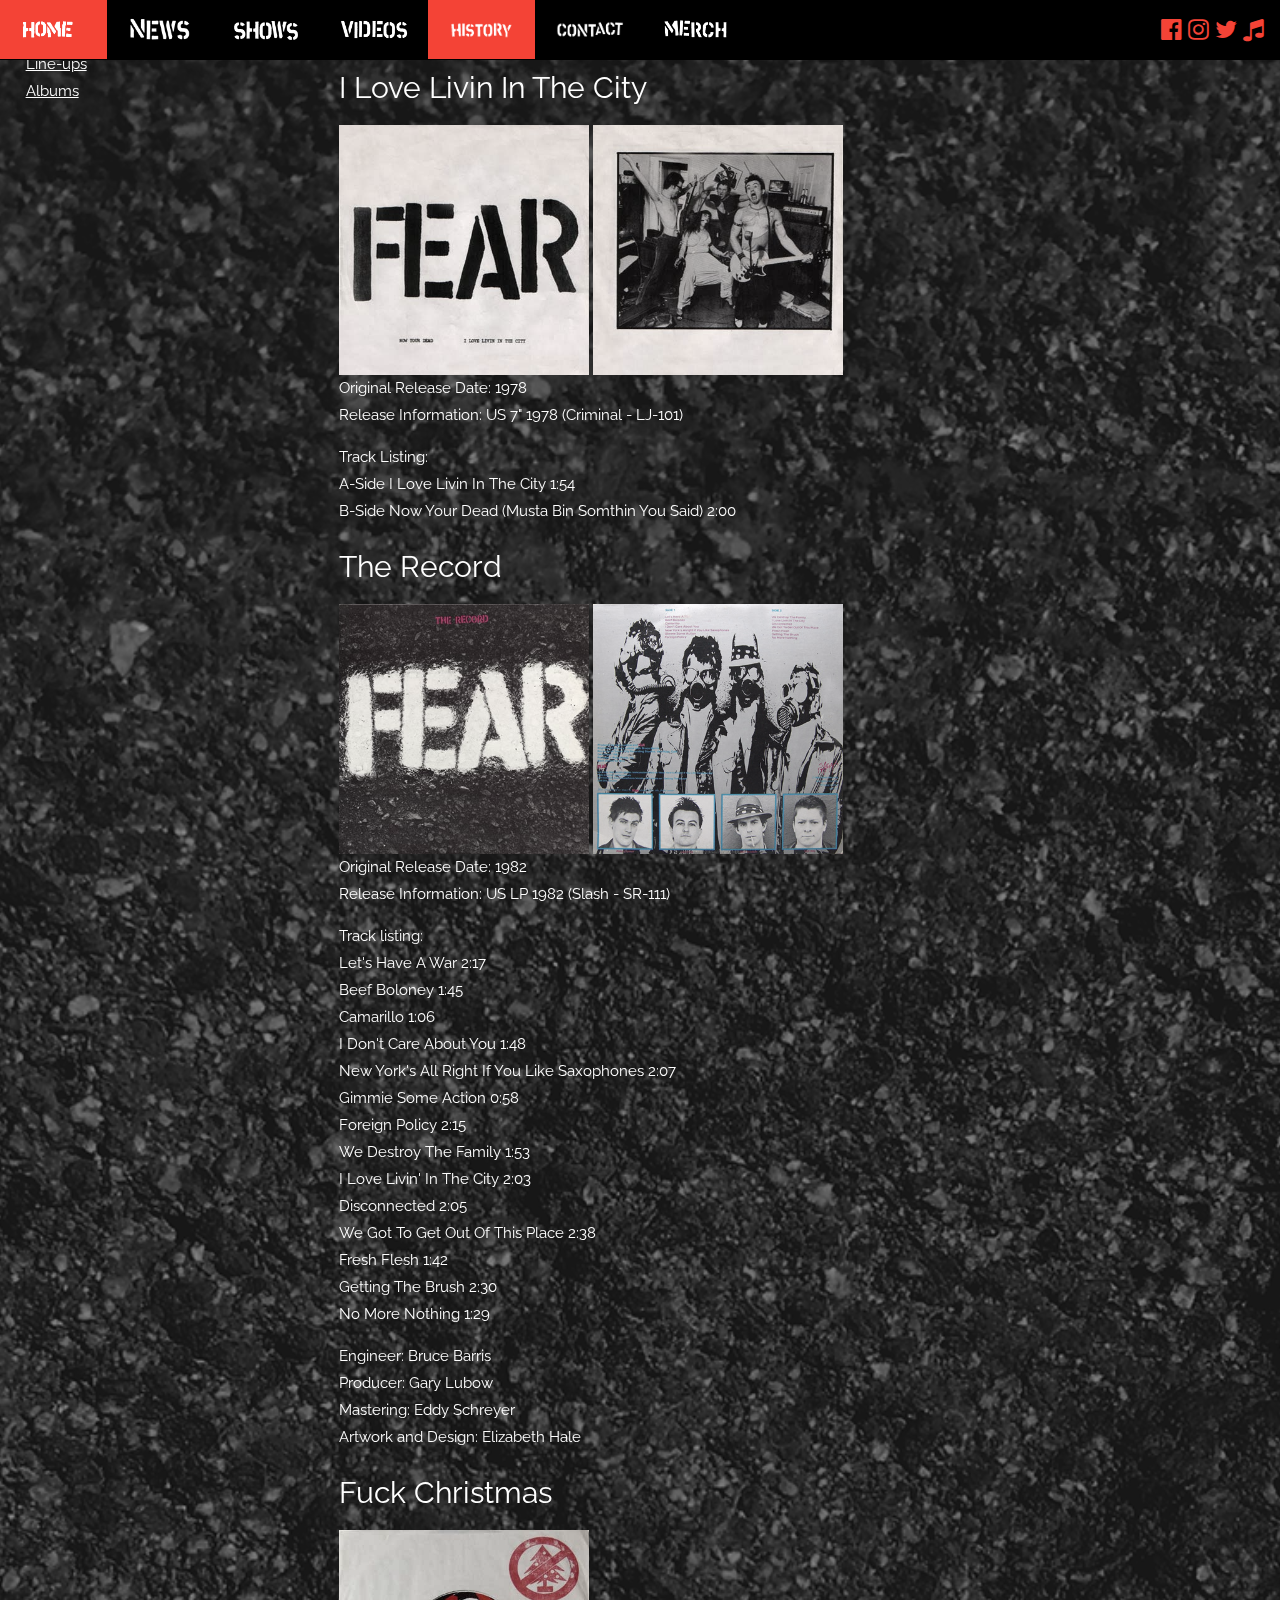
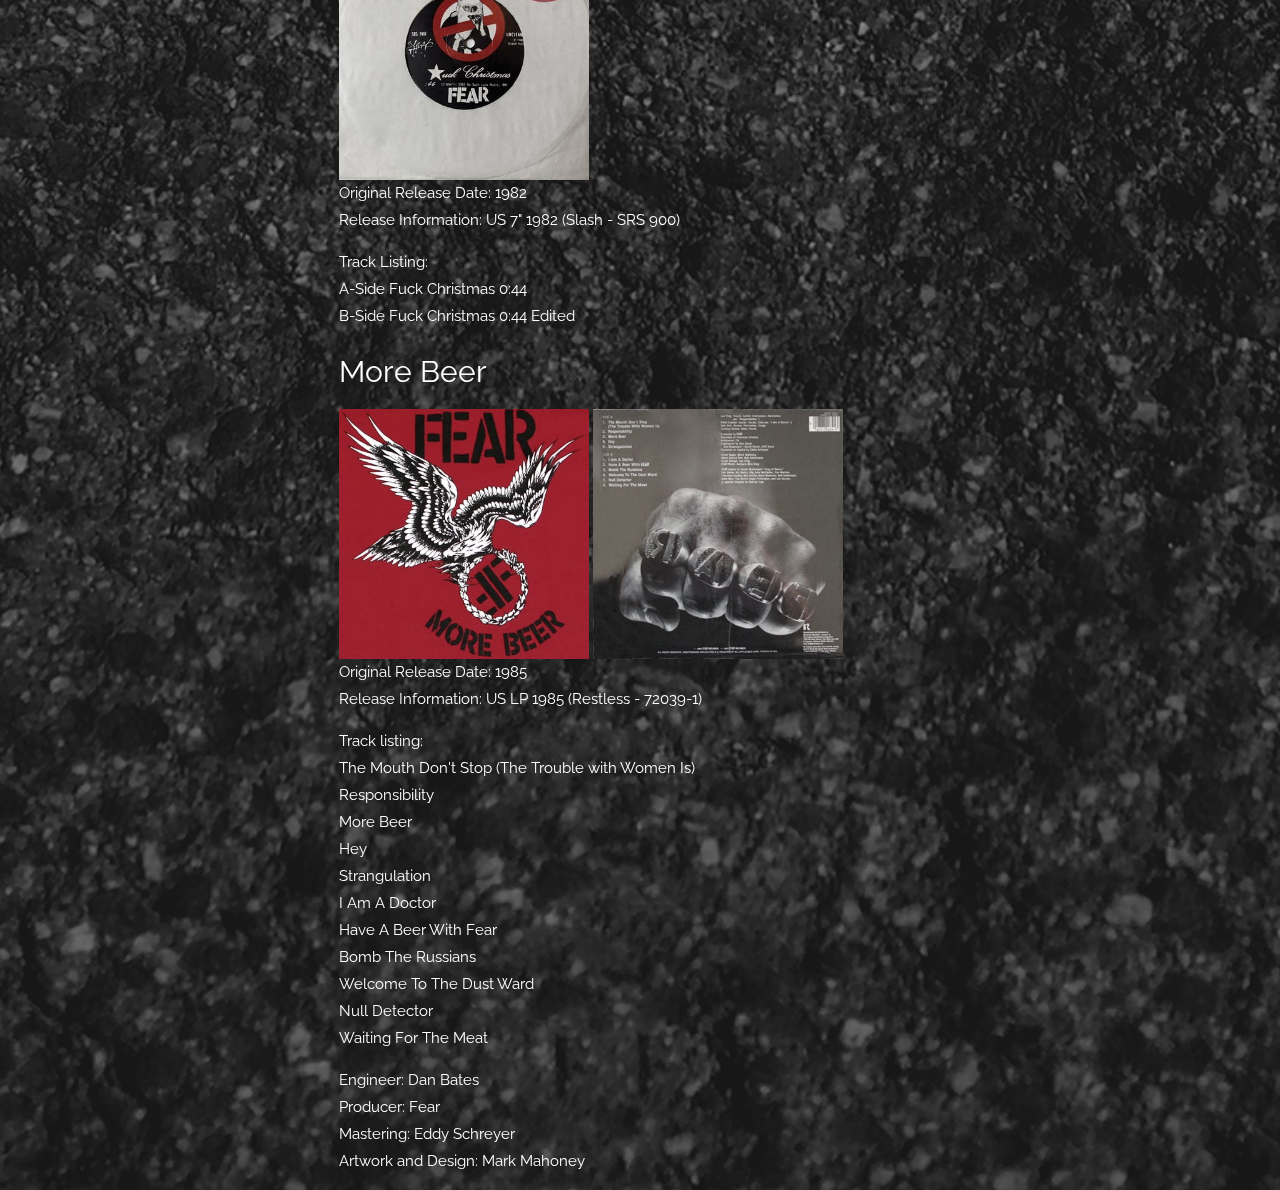
==== albums.html @ 01ca6c4d "commit" ====
<!DOCTYPE html>
<html>
<title>FEAR</title>
<meta charset="UTF-8">
<meta name="viewport" content="width=device-width, initial-scale=1">
<link rel="stylesheet" href="https://www.w3schools.com/w3css/4/w3.css">
<link rel="stylesheet" href="https://fonts.googleapis.com/css?family=Raleway">
<link rel="stylesheet" href="https://cdnjs.cloudflare.com/ajax/libs/font-awesome/4.7.0/css/font-awesome.min.css">
<style>
body,h1,h2,h3,h4,h5,h6 {
    font-family: "Raleway", sans-serif
    }
body, html {
    height: 100%;
    line-height: 1.8;
}
.bgimg-1 {
    background-position: center;
    background-size: cover;
    background-image: url("assets/Asphaltweb.png");
    min-height: 100%;
}
.w3-bar .w3-button {
    padding: 16px;
}
.logo-bg{
    opacity: .7;
    margin: 0 auto;
    width: 100%; 
}
.text{
    padding-top: 100px;
    color: red;
}
.history{
    padding-top: 4%;
    padding-left: 2%;
}
@media only screen and (max-width: 586px){
    body{
        background-color: red;
    }
}
</style>
<body>

<div class="w3-top">
  <div class="w3-bar w3-black" id="myNavbar">
    <div class="w3-left w3-hide-small">
    	<a href="index.html" class="w3-bar-item w3-button w3-hover-red"><img class="link" src="assets/HeaderHOME.png" width="75px"></a>
      <a href="news.html" class="w3-bar-item w3-button w3-hover-red"><img class="link" src="assets/HeaderNEWS.png" width="75px"></a>
      <a href="shows.html" class="w3-bar-item w3-button w3-hover-red"><img class="link" src="assets/HeaderSHOWS.png" width="75px"></a>
      <a href="videos.html" class="w3-bar-item w3-button w3-hover-red"><img class="link" src="assets/HeaderVIDEOS.png" width="75px"></a>
      <a href="history.html" class="w3-bar-item w3-button w3-red w3-hover-black"><img class="link" src="assets/HeaderHISTORY.png" width="75px"></a>
      <a href="contact.html" class="w3-bar-item w3-button w3-hover-red"><img class="link" src="assets/HeaderCONTACT.png" width="75px"></a>
      <a href="https://www.atomageindustries.com/collections/fear" target="blank" class="w3-bar-item w3-button w3-hover-red"><img class="link" src="assets/HeaderMERCH.png" width="75px"></a>
    </div>

    <div class="w3-bar-item w3-right w3-text-red w3-xlarge w3-hide-small">
		<a href="https://www.facebook.com/FEARtheband/" target="blank"><i class="fa fa-facebook-official w3-hover-opacity"></i></a>
		<a href="https://www.instagram.com/fearleevingofficial/" target="blank"><i class="fa fa-instagram w3-hover-opacity"></i></a>
		<a href="https://twitter.com/fearleeving" target="blank"><i class="fa fa-twitter w3-hover-opacity"></i></a>
		<a href="https://open.spotify.com/artist/0hPU1czS0JdstuT8VRtBPS" target="blank"><i class="fa fa-music w3-hover-opacity"></i></a>
	</div>

    <a href="javascript:void(0)" class="w3-bar-item w3-button w3-right w3-hide-large w3-hide-medium" onclick="w3_open()">
      <i class="fa fa-bars"></i>
    </a>
  </div>
</div>

<nav class="w3-sidebar w3-bar-block w3-black w3-card w3-animate-left w3-hide-medium w3-hide-large" style="display:none" id="mySidebar">
  
    <a href="news.html" onclick="w3_close()" class="w3-bar-item w3-button">NEWS</a>
    <a href="shows.html" onclick="w3_close()" class="w3-bar-item w3-button">SHOWS</a>
    <a href="videos.html" onclick="w3_close()" class="w3-bar-item w3-button">VIDEOS</a>
    <a href="history.html" onclick="w3_close()" class="w3-bar-item w3-button">HISTORY</a>
    <a href="contact.html" onclick="w3_close()" class="w3-bar-item w3-button">CONTACT</a>
    <a href="https://www.atomageindustries.com/collections/fear"  target="blank" onclick="w3_close()" class="w3-bar-item w3-button">MERCH</a>
  <div class="w3-text-grey" >
        <i class="fa fa-facebook-official w3-hover-opacity"></i>
        <i class="fa fa-instagram w3-hover-opacity"></i>
        <i class="fa fa-twitter w3-hover-opacity"></i>
    </div>
  <a href="javascript:void(0)" onclick="w3_close()" class="w3-bar-item w3-button w3-large w3-padding-16">Close ×</a>
</nav>

<header class="bgimg-1 w3-display-container w3-grayscale-min" id="home">
    <div class="w3-display-container">
        <div class="w3-row history">
            <div class="w3-col s3">
                    <a class="w3-text-white" href="lineups.html">Line-ups</a><br>
                    <a class="w3-text-white" href="albums.html">Albums</a><br>
                    
            </div>
            <div class="w3-col s6 w3-text-white">
               <div>
                   <div class="w3-image">
                       <h2>I Love Livin In The City</h2>
                       <img src="assets/ilove_7_400.jpg" width="250">
                       <img src="assets/ilove_7_back.jpg" width="250"><br>
                       Original Release Date: 1978<br>
                        Release Information: US 7" 1978 (Criminal - LJ-101)<br>
                        <p>Track Listing:<br>
                        A-Side I Love Livin In The City	1:54<br>
                        B-Side Now Your Dead (Musta Bin Somthin You Said)	2:00
                   </div>
               </div>

               <div>
                    <div class="w3-image">
                        <h2>The Record</h2>
                        <img src="assets/therecord_lp_400.jpg" width="250">
                        <img src="assets/therecord_lp_back_400.jpg" width="250"><br>
                        Original Release Date: 1982<br>
                         Release Information: US LP 1982 (Slash - SR-111)
                         <p>Track listing:<br>
                         Let's Have A War 2:17<br>
                         Beef Boloney 1:45 <br>
                         Camarillo	1:06<br>
                         I Don't Care About You	1:48<br>
                         New York's All Right If You Like Saxophones	2:07<br>
                         Gimmie Some Action	0:58<br>
                         Foreign Policy	2:15<br>
                         We Destroy The Family	1:53<br>
                         I Love Livin' In The City	2:03<br>
                         Disconnected	2:05<br>
                         We Got To Get Out Of This Place	2:38<br>
                         Fresh Flesh	1:42<br>
                         Getting The Brush	2:30<br>
                         No More Nothing	1:29<br>
                         <p>
                            Engineer: Bruce Barris<br>
                            Producer: Gary Lubow<br>
                            Mastering: Eddy Schreyer<br>
                            Artwork and Design: Elizabeth Hale<br>
                         </p>
                    </div>
                </div>

                <div>
                    <div class="w3-image">
                        <h2>Fuck Christmas</h2>
                        <img src="assets/fuck_7_400.jpg" width="250"><br>
                        Original Release Date: 1982<br>
                            Release Information: US 7" 1982 (Slash - SRS 900)<br>
                            <p>Track Listing:<br>
                            A-Side Fuck Christmas 0:44<br>
                            B-Side Fuck Christmas 0:44 Edited
                    </div>
                </div>

                <div>
                    <div class="w3-image">
                        <h2>More Beer</h2>
                        <img src="assets/morebeer_lp_400.jpg" width="250">
                        <img src="assets/morebeer_lp_1985_back.jpg" width="250"><br>
                        Original Release Date: 1985<br>
                            Release Information: US LP 1985 (Restless - 72039-1)
                            <p>Track listing:<br>
                                The Mouth Don't Stop (The Trouble with Women Is) <br>
                                Responsibility <br>
                                More Beer <br>
                                Hey <br>
                                Strangulation <br>
                                I Am A Doctor <br>
                                Have A Beer With Fear <br>
                                Bomb The Russians <br>
                                Welcome To The Dust Ward <br>
                                Null Detector <br>
                                Waiting For The Meat<br>
                            <p>
                            Engineer: Dan Bates<br>
                            Producer: Fear<br>
                            Mastering: Eddy Schreyer<br>
                            Artwork and Design: Mark Mahoney<br>
                            </p>
                    </div>
                </div>
     



            </div>
        </div>
    </div>
</header>

<script>
var mySidebar = document.getElementById("mySidebar");

function w3_open() {
    if (mySidebar.style.display === 'block') {
        mySidebar.style.display = 'none';
    } else {
        mySidebar.style.display = 'block';
    }
}

function w3_close() {
    mySidebar.style.display = "none";
}
</script>

</body>
</html>
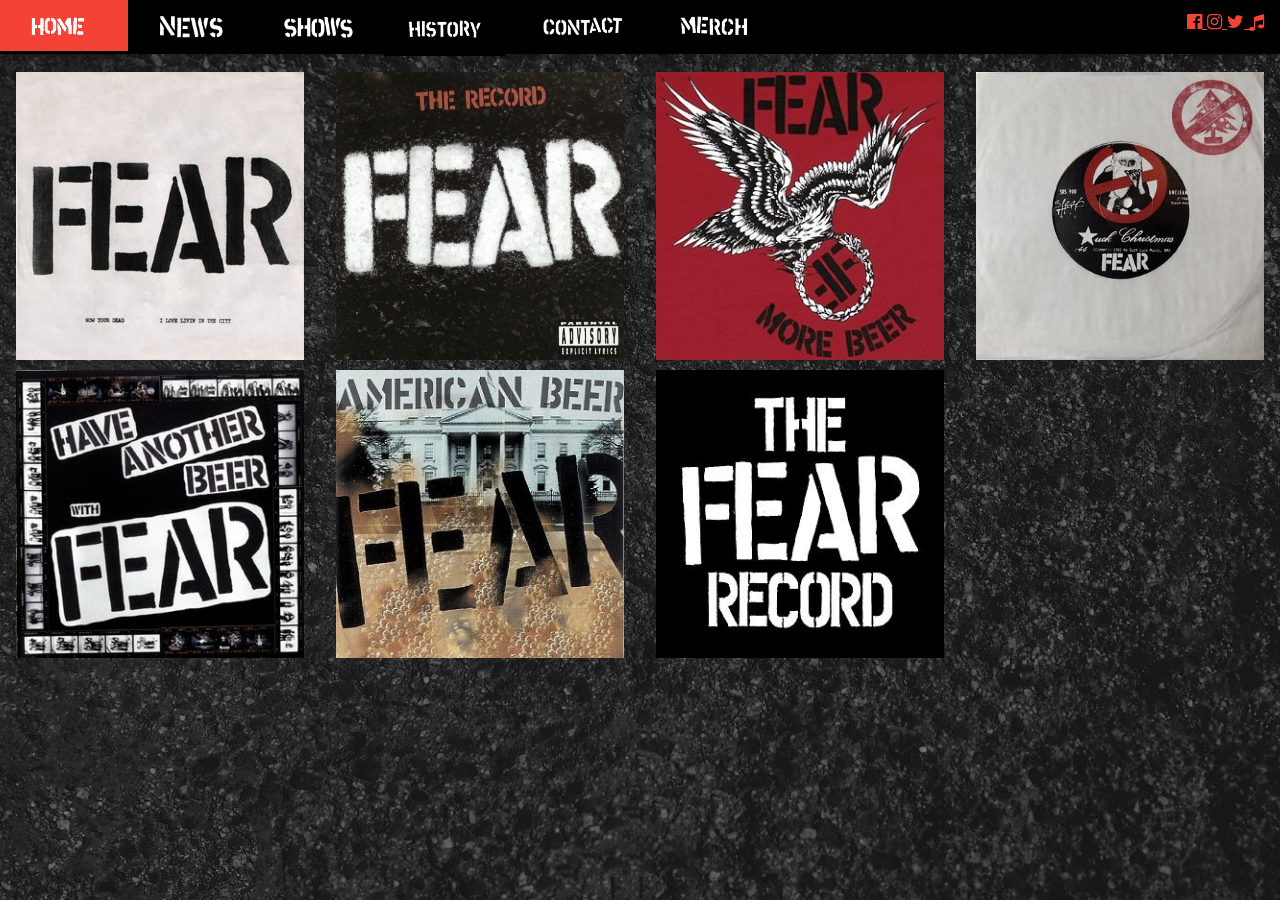
==== commit e8412d68: "new site" ====
--- a/albums.html
+++ b/albums.html
@@ -1,206 +1,370 @@
 <!DOCTYPE html>
 <html>
-<title>FEAR</title>
+<title>FEAR Offical web site</title>
 <meta charset="UTF-8">
 <meta name="viewport" content="width=device-width, initial-scale=1">
 <link rel="stylesheet" href="https://www.w3schools.com/w3css/4/w3.css">
+<link rel="stylesheet" href="https://cdnjs.cloudflare.com/ajax/libs/font-awesome/4.7.0/css/font-awesome.min.css">
+
+<link rel="stylesheet" href="style.css">
 <link rel="stylesheet" href="https://fonts.googleapis.com/css?family=Raleway">
-<link rel="stylesheet" href="https://cdnjs.cloudflare.com/ajax/libs/font-awesome/4.7.0/css/font-awesome.min.css">
-<style>
-body,h1,h2,h3,h4,h5,h6 {
-    font-family: "Raleway", sans-serif
-    }
-body, html {
-    height: 100%;
-    line-height: 1.8;
-}
-.bgimg-1 {
-    background-position: center;
-    background-size: cover;
-    background-image: url("assets/Asphaltweb.png");
-    min-height: 100%;
-}
-.w3-bar .w3-button {
-    padding: 16px;
-}
-.logo-bg{
-    opacity: .7;
-    margin: 0 auto;
-    width: 100%; 
-}
-.text{
-    padding-top: 100px;
-    color: red;
-}
-.history{
-    padding-top: 4%;
-    padding-left: 2%;
-}
-@media only screen and (max-width: 586px){
-    body{
-        background-color: red;
-    }
-}
-</style>
+
 <body>
-
-<div class="w3-top">
-  <div class="w3-bar w3-black" id="myNavbar">
-    <div class="w3-left w3-hide-small">
-    	<a href="index.html" class="w3-bar-item w3-button w3-hover-red"><img class="link" src="assets/HeaderHOME.png" width="75px"></a>
-      <a href="news.html" class="w3-bar-item w3-button w3-hover-red"><img class="link" src="assets/HeaderNEWS.png" width="75px"></a>
-      <a href="shows.html" class="w3-bar-item w3-button w3-hover-red"><img class="link" src="assets/HeaderSHOWS.png" width="75px"></a>
-      <a href="videos.html" class="w3-bar-item w3-button w3-hover-red"><img class="link" src="assets/HeaderVIDEOS.png" width="75px"></a>
-      <a href="history.html" class="w3-bar-item w3-button w3-red w3-hover-black"><img class="link" src="assets/HeaderHISTORY.png" width="75px"></a>
-      <a href="contact.html" class="w3-bar-item w3-button w3-hover-red"><img class="link" src="assets/HeaderCONTACT.png" width="75px"></a>
-      <a href="https://www.atomageindustries.com/collections/fear" target="blank" class="w3-bar-item w3-button w3-hover-red"><img class="link" src="assets/HeaderMERCH.png" width="75px"></a>
-    </div>
-
-    <div class="w3-bar-item w3-right w3-text-red w3-xlarge w3-hide-small">
-		<a href="https://www.facebook.com/FEARtheband/" target="blank"><i class="fa fa-facebook-official w3-hover-opacity"></i></a>
-		<a href="https://www.instagram.com/fearleevingofficial/" target="blank"><i class="fa fa-instagram w3-hover-opacity"></i></a>
-		<a href="https://twitter.com/fearleeving" target="blank"><i class="fa fa-twitter w3-hover-opacity"></i></a>
-		<a href="https://open.spotify.com/artist/0hPU1czS0JdstuT8VRtBPS" target="blank"><i class="fa fa-music w3-hover-opacity"></i></a>
+	<div class="background w3-display-container w3-text-white">
+		<!-- Navbar -->
+		<div class="w3-top">
+			<div class="w3-bar w3-black w3-card w3-left-align w3-large w3-hide-small w3-hide-medium">
+				<a href="./index.html" class="w3-left w3-bar-item w3-button w3-hide-small w3-padding-large w3-hover-red">
+					<img width="80" src="./assets/HeaderHOME.png">
+				</a>
+				<a href="./news.html" class="w3-left w3-bar-item w3-button w3-hide-small w3-padding-large w3-hover-red">
+					<img width="80" src="./assets/HeaderNEWS.png">
+				</a>
+				<a href="./shows.html" class="w3-left w3-bar-item w3-button w3-hide-small w3-padding-large w3-hover-red">
+					<img width="80" src="./assets/HeaderSHOWS.png">
+				</a>
+				<div class="dropdown">
+					<button class="dropbtn">
+						<img width="90" src="./assets/HeaderHISTORY.png">
+					</button>
+					<div class="dropdown-content">
+						<a href="./albums.html">Albums</a>
+						<a href="./lineups.html">Lineups</a>
+						<a href="./biography.html">Biography</a>
+					</div>
+				</div>
+				<a href="./contact.html" class="w3-left w3-bar-item w3-button w3-hide-small w3-padding-large w3-hover-red">
+					<img width="80" src="./assets/HeaderCONTACT.png">
+				</a>
+				<a href="./contact.html" class="w3-left w3-bar-item w3-button w3-hide-small w3-padding-large w3-hover-red">
+					<img width="90" src="./assets/HeaderCONTACT.png">
+				</a>
+				<a href="https://www.atomageindustries.com/collections/fear" target="blank" class="w3-left w3-bar-item w3-button w3-hide-small w3-padding-large w3-hover-red">
+					<img width="80" src="./assets/HeaderMERCH.png">
+				</a>
+
+				<div class="w3-bar-item w3-right w3-text-red w3-hide-small">
+					<a href="https://www.facebook.com/FEARtheband/" target="blank">
+						<i class="fa fa-facebook-official w3-hover-opacity"></i>
+					</a>
+					<a href="https://www.instagram.com/fearleevingofficial/" target="blank">
+						<i class="fa fa-instagram w3-hover-opacity"></i>
+					</a>
+					<a href="https://twitter.com/fearleeving" target="blank">
+						<i class="fa fa-twitter w3-hover-opacity"></i>
+					</a>
+					<a href="https://open.spotify.com/artist/0hPU1czS0JdstuT8VRtBPS" target="blank">
+						<i class="fa fa-music w3-hover-opacity"></i>
+					</a>
+				</div>
+			</div>
+		</div>
+
+		<div class="w3-text-white textContent">
+
+
+			<!-- Photo grid -->
+			<div class="w3-row w3-grayscale-min">
+				<div class="w3-quarter">
+					<button onclick="document.getElementById('album1').style.display='block'" class="w3-button">
+						<img src="./assets/ilove_7_400.jpg" style="width:100%">
+					</button>
+					<button onclick="document.getElementById('album2').style.display='block'" class="w3-button">
+						<img src="./assets/Anotherbeerwithfear.jpg" style="width:100%">
+					</button>
+				</div>
+
+				<div class="w3-quarter">
+					<button onclick="document.getElementById('album3').style.display='block'" class="w3-button">
+						<img src="./assets/fear_therecord.jpg" style="width:100%">
+					</button>
+					<button onclick="document.getElementById('album4').style.display='block'" class="w3-button">
+						<img src="./assets/Fear_American_Beer.jpg" style="width:100%">
+					</button>
+				</div>
+
+				<div class="w3-quarter">
+					<button onclick="document.getElementById('album5').style.display='block'" class="w3-button">
+						<img src="./assets/FearMoreBeer.jpg" style="width:100%">
+					</button>
+					<button onclick="document.getElementById('album6').style.display='block'" class="w3-button">
+						<img src="./assets/Fear_-_The_Fear_Record.jpg" style="width:100%">
+					</button>
+				</div>
+
+				<div class="w3-quarter">
+					<button onclick="document.getElementById('album7').style.display='block'" class="w3-button">
+						<img src="./assets/fuck_7_400.jpg" style="width:100%">
+					</button>
+				</div>
+			</div>
+
+			<div id="album1" class="w3-modal">
+				<div class="w3-modal-content w3-animate-zoom">
+					<div class="w3-container w3-black">
+						<span onclick="document.getElementById('album1').style.display='none'" class="w3-button w3-display-topright w3-large">X</span>
+						<h1>I Love Living In The City 7"</h1>
+					</div>
+					<div class="w3-container w3-black">
+							<div>
+									<div class="w3-image">
+										<img src="./assets/ilove_7_400.jpg" width="250">
+										<img src="./assets/ilove_7_back.jpg" width="250"><br>
+										Original Release Date: 1978<br>
+										 Release Information: US 7" 1978 (Criminal - LJ-101)<br>
+										 <p>Track Listing:<br>
+										 A-Side I Love Livin In The City	1:54<br>
+										 B-Side Now Your Dead (Musta Bin Somthin You Said)	2:00
+									</div>
+								</div>
+					</div>
+				</div>
+			</div>
+
+			<div id="album2" class="w3-modal">
+					<div class="w3-modal-content w3-animate-zoom">
+						<div class="w3-container w3-black">
+							<span onclick="document.getElementById('album2').style.display='none'" class="w3-button w3-display-topright w3-large">X</span>
+							<h1>Have Another Beer With Fear</h1>
+						</div>
+						<div class="w3-container w3-black">
+								<div>
+										<div class="w3-image">
+											<img src="./assets/Anotherbeerwithfear.jpg" width="250"><br>
+											Original Release Date: October 17, 1995<br>
+											 Release Information: Sector 2 Records<br>
+											 <p>Track Listing:<br>
+												1.	"U.S.A."	2:17 <br>
+												2.	"I Believe I'll Have Another Beer"	2:49 <br>
+												3.	"Back Into Battle Again"	1:17 <br>
+												4.	"Demons Stickin Pitchforks In My Brain"	2:43 <br>
+												5.	"Bad Day" (Ving, Steven Rutledge)	1:16 <br>
+												6.	"Ugly As You" (Philo Cramer)	2:49 <br>
+												7.	"Legalize Drugs"	1:28 <br>
+												8.	"Drink Some Beer"	2:04 <br>
+												9.	"F-You Let's Rodeo"	1:47 <br>
+												10.	"Beerfight"	2:15 <br>
+												11.	"Chaos"	1:51 <br>
+												12.	"Honor and Obey"	2:03 <br>
+												13.	"Untermenschen"	1:31 <br>
+												14.	"Meat and Potatoes"	1:13 <br>
+												15.	"Public Hangings"	1:45 <br>
+												16.	"Free Beer"	1:34 <br>
+										</div>
+									</div>
+						</div>
+					</div>
+			</div>
+
+			<div id="album3" class="w3-modal">
+					<div class="w3-modal-content w3-animate-zoom">
+						<div class="w3-container w3-black">
+							<span onclick="document.getElementById('album3').style.display='none'" class="w3-button w3-display-topright w3-large">X</span>
+							<h1>The Record</h1>
+							</div>
+							<div class="w3-container w3-black">
+									<div>
+											<div class="w3-image">
+													<img src="./assets/fear_therecord.jpg" width="250">
+													<img src="./assets/therecord_lp_back_400.jpg" width="250"><br>
+												Original Release Date: May 16, 1982<br>
+												 Release Information: Slash Records<br>
+												 <p>Track Listing:<br>
+													Side one<br>
+													1.	"Let's Have a War" (written by Ving and Philo Cramer)	2:19<br>
+													2.	"Beef Boloney"	1:47<br>
+													3.	"Camarillo" (written by Ving and Cramer)	1:11<br>
+													4.	"I Don't Care About You"	1:59<br>
+													5.	"New York's Alright If You Like Saxophones"	2:08<br>
+													6.	"Gimme Some Action"	0:59<br>
+													7.	"Foreign Policy"	2:14<br>
+													<p>Side two<br>
+													1.	"We Destroy the Family" (written by Ving and Cramer)	1:54<br>
+													2.	"I Love Livin' in the City"	2:05 <br>
+													3.	"Disconnected"	2:07 <br>
+													4.	"We Got to Get Out of This Place" (written by Barry Mann and Cynthia Weil; originally performed by the Animals)	2:38 <br>
+													5.	"Fresh Flesh" (written by Ving and Derf Scratch)	1:44 <br>
+													6.	"Getting the Brush" (written by Scratch)	2:32 <br>
+													7.	"No More Nothing"	1:31 <br>
+										</div>
+									</div>
+						</div>
+					</div>
+			</div>
+
+			<div id="album4" class="w3-modal">
+					<div class="w3-modal-content w3-animate-zoom">
+						<div class="w3-container w3-black">
+							<span onclick="document.getElementById('album4').style.display='none'" class="w3-button w3-display-topright w3-large">X</span>
+							<h1>American Beer</h1>
+								</div>
+								<div class="w3-container w3-black">
+										<div>
+												<div class="w3-image">
+														<img src="./assets/Fear_American_Beer.jpg" width="250"><br>
+													Original Release Date: September 5, 2000<br>
+													 Release Information: Hall Of Records<br>
+													 <p>Track Listing:<br>
+														1.	"Surgery"	1:21<br>
+														2.	"The Bud Club"	2:50<br>
+														3.	"I'm Your Hoochie Coochie Man" (Willie Dixon)	2:22<br>
+														4.	"Beer:30"	1:06<br>
+														5.	"Catfight" (Philo Cramer)	1:56<br>
+														6.	"Beerheads"	2:14<br>
+														7.	"Hard 'Cotto' Salami"	1:40<br>
+														8.	"Another Christmas Beer"	2:28<br>
+														9.	"What's Best in Life"	3:05<br>
+														10.	"33rd & 3rd"	4:11<br>
+														11.	"What If God's Not One of Us"	3:13<br>
+														12.	"I Don't Care Without You"	3:43<br>
+														13.	"Lost in Los Angeles"	3:10<br>
+														14.	"And the Spiders Crawl"	3:44<br>
+										</div>
+									</div>
+						</div>
+					</div>
+			</div>
+
+			<div id="album5" class="w3-modal">
+					<div class="w3-modal-content w3-animate-zoom">
+						<div class="w3-container w3-black">
+							<span onclick="document.getElementById('album5').style.display='none'" class="w3-button w3-display-topright w3-large">X</span>
+							<h1>More Beer</h1>
+									</div>
+									<div class="w3-container w3-black">
+											<div>
+													<div class="w3-image"></div>
+															<img src="./assets/FearMoreBeer.jpg" width="250"><br>
+														Original Release Date: 1985<br>
+														 Release Information: Restless Records<br>
+														 <p>Track Listing:<br>
+															The Mouth Don't Stop (The Trouble with Women Is) (Philo Cramer) – 2:20<br>
+															Responsibility (Spit Stix) – 2:06<br>
+															More Beer – 3:42<br>
+															Hey – 0:42<br>
+															Strangulation - 2:27<br>
+															I Am a Doctor (Cramer) – 2:37<br>
+															Have a Beer with Fear – 1:33<br>
+															Bomb the Russians – 0:50<br>
+															Welcome to the Dust Ward – 3:30<br>
+															Null Detector – 1:48<br>
+															Waiting for the Meat – 3:52<br>
+										</div>
+									</div>
+						</div>
+					</div>
+			</div>
+
+			<div id="album6" class="w3-modal">
+					<div class="w3-modal-content w3-animate-zoom">
+						<div class="w3-container w3-black">
+							<span onclick="document.getElementById('album6').style.display='none'" class="w3-button w3-display-topright w3-large">X</span>
+							<h1>The Record rerelease</h1>
+										</div>
+										<div class="w3-container w3-black">
+												<div>
+														<div class="w3-image"></div>
+																<img src="./assets/Fear_-_The_Fear_Record.jpg" width="250"><br>
+															Original Release Date: 1985November 6, 2012	<br>
+															 Release Information: The End Records<br>
+															 <p>Track Listing:<br>
+																1.	"I Love Livin' in the City"	2:01<br>
+																2.	"New York's Alright If You Like Saxophones"	2:23<br>
+																3.	"I Don't Care About You"	1:50<br>
+																4.	"Let's Have a War" (written by Ving and Cramer)	2:22<br>
+																5.	"Gimme Some Action"	1:01<br>
+																6.	"Foreign Policy"	0:59<br>
+																7.	"Beef Boloney"	2:09<br>
+																8.	"We Destroy the Family" (written by Ving and Cramer)	1:52<br>
+																9.	"Camarillo" (written by Ving and Cramer)	1:09<br>
+																10.	"Disconnected"	2:08<br>
+																11.	"We Got to Get Out of This Place" (written by Mann and Weil; originally performed by the Animals)	2:38<br>
+																12.	"Fresh Flesh" (written by Ving and Scratch)	1:44<br>
+																13.	"Getting the Brush" (written by Scratch)	2:32<br>
+																14.	"No More Nothing"	1:31<br>
+										</div>
+									</div>
+						</div>
+					</div>
+			</div>
+
+			<div id="album7" class="w3-modal">
+					<div class="w3-modal-content w3-animate-zoom">
+						<div class="w3-container w3-black">
+							<span onclick="document.getElementById('album7').style.display='none'" class="w3-button w3-display-topright w3-large">X</span>
+							<h1>Fuck Christmas</h1>
+												</div>
+												<div class="w3-container w3-black">
+														<div>
+																<div class="w3-image"></div>
+																		<img src="./assets/fuck_7_400.jpg" width="250"><br>
+																	Original Release Date: 1982 <br>
+																	 Release Information: Slash Records<br>
+																	 <p>Track Listing:<br>
+																		Fuck Christmas" – 0:44<br>
+																		"(Beep) Christmas" – 0:44<br>
+										</div>
+									</div>
+						</div>
+					</div>
+
+			
+
+
+
+
+
+
+
+
+
+
+
+
+
+
+
+
+
+
+
+
+
+
+
+
 	</div>
 
-    <a href="javascript:void(0)" class="w3-bar-item w3-button w3-right w3-hide-large w3-hide-medium" onclick="w3_open()">
-      <i class="fa fa-bars"></i>
-    </a>
-  </div>
-</div>
-
-<nav class="w3-sidebar w3-bar-block w3-black w3-card w3-animate-left w3-hide-medium w3-hide-large" style="display:none" id="mySidebar">
-  
-    <a href="news.html" onclick="w3_close()" class="w3-bar-item w3-button">NEWS</a>
-    <a href="shows.html" onclick="w3_close()" class="w3-bar-item w3-button">SHOWS</a>
-    <a href="videos.html" onclick="w3_close()" class="w3-bar-item w3-button">VIDEOS</a>
-    <a href="history.html" onclick="w3_close()" class="w3-bar-item w3-button">HISTORY</a>
-    <a href="contact.html" onclick="w3_close()" class="w3-bar-item w3-button">CONTACT</a>
-    <a href="https://www.atomageindustries.com/collections/fear"  target="blank" onclick="w3_close()" class="w3-bar-item w3-button">MERCH</a>
-  <div class="w3-text-grey" >
-        <i class="fa fa-facebook-official w3-hover-opacity"></i>
-        <i class="fa fa-instagram w3-hover-opacity"></i>
-        <i class="fa fa-twitter w3-hover-opacity"></i>
-    </div>
-  <a href="javascript:void(0)" onclick="w3_close()" class="w3-bar-item w3-button w3-large w3-padding-16">Close ×</a>
-</nav>
-
-<header class="bgimg-1 w3-display-container w3-grayscale-min" id="home">
-    <div class="w3-display-container">
-        <div class="w3-row history">
-            <div class="w3-col s3">
-                    <a class="w3-text-white" href="lineups.html">Line-ups</a><br>
-                    <a class="w3-text-white" href="albums.html">Albums</a><br>
-                    
-            </div>
-            <div class="w3-col s6 w3-text-white">
-               <div>
-                   <div class="w3-image">
-                       <h2>I Love Livin In The City</h2>
-                       <img src="assets/ilove_7_400.jpg" width="250">
-                       <img src="assets/ilove_7_back.jpg" width="250"><br>
-                       Original Release Date: 1978<br>
-                        Release Information: US 7" 1978 (Criminal - LJ-101)<br>
-                        <p>Track Listing:<br>
-                        A-Side I Love Livin In The City	1:54<br>
-                        B-Side Now Your Dead (Musta Bin Somthin You Said)	2:00
-                   </div>
-               </div>
-
-               <div>
-                    <div class="w3-image">
-                        <h2>The Record</h2>
-                        <img src="assets/therecord_lp_400.jpg" width="250">
-                        <img src="assets/therecord_lp_back_400.jpg" width="250"><br>
-                        Original Release Date: 1982<br>
-                         Release Information: US LP 1982 (Slash - SR-111)
-                         <p>Track listing:<br>
-                         Let's Have A War 2:17<br>
-                         Beef Boloney 1:45 <br>
-                         Camarillo	1:06<br>
-                         I Don't Care About You	1:48<br>
-                         New York's All Right If You Like Saxophones	2:07<br>
-                         Gimmie Some Action	0:58<br>
-                         Foreign Policy	2:15<br>
-                         We Destroy The Family	1:53<br>
-                         I Love Livin' In The City	2:03<br>
-                         Disconnected	2:05<br>
-                         We Got To Get Out Of This Place	2:38<br>
-                         Fresh Flesh	1:42<br>
-                         Getting The Brush	2:30<br>
-                         No More Nothing	1:29<br>
-                         <p>
-                            Engineer: Bruce Barris<br>
-                            Producer: Gary Lubow<br>
-                            Mastering: Eddy Schreyer<br>
-                            Artwork and Design: Elizabeth Hale<br>
-                         </p>
-                    </div>
-                </div>
-
-                <div>
-                    <div class="w3-image">
-                        <h2>Fuck Christmas</h2>
-                        <img src="assets/fuck_7_400.jpg" width="250"><br>
-                        Original Release Date: 1982<br>
-                            Release Information: US 7" 1982 (Slash - SRS 900)<br>
-                            <p>Track Listing:<br>
-                            A-Side Fuck Christmas 0:44<br>
-                            B-Side Fuck Christmas 0:44 Edited
-                    </div>
-                </div>
-
-                <div>
-                    <div class="w3-image">
-                        <h2>More Beer</h2>
-                        <img src="assets/morebeer_lp_400.jpg" width="250">
-                        <img src="assets/morebeer_lp_1985_back.jpg" width="250"><br>
-                        Original Release Date: 1985<br>
-                            Release Information: US LP 1985 (Restless - 72039-1)
-                            <p>Track listing:<br>
-                                The Mouth Don't Stop (The Trouble with Women Is) <br>
-                                Responsibility <br>
-                                More Beer <br>
-                                Hey <br>
-                                Strangulation <br>
-                                I Am A Doctor <br>
-                                Have A Beer With Fear <br>
-                                Bomb The Russians <br>
-                                Welcome To The Dust Ward <br>
-                                Null Detector <br>
-                                Waiting For The Meat<br>
-                            <p>
-                            Engineer: Dan Bates<br>
-                            Producer: Fear<br>
-                            Mastering: Eddy Schreyer<br>
-                            Artwork and Design: Mark Mahoney<br>
-                            </p>
-                    </div>
-                </div>
-     
-
-
-
-            </div>
-        </div>
-    </div>
-</header>
-
-<script>
-var mySidebar = document.getElementById("mySidebar");
-
-function w3_open() {
-    if (mySidebar.style.display === 'block') {
-        mySidebar.style.display = 'none';
-    } else {
-        mySidebar.style.display = 'block';
-    }
-}
-
-function w3_close() {
-    mySidebar.style.display = "none";
-}
-</script>
+	<script>
+		/* When the user clicks on the button, 
+		toggle between hiding and showing the dropdown content */
+		function myFunction() {
+			document.getElementById("myDropdown").classList.toggle("show");
+		}
+
+		// Close the dropdown if the user clicks outside of it
+		window.onclick = function (event) {
+			if (!event.target.matches('.dropbtn')) {
+
+				var dropdowns = document.getElementsByClassName("dropdown-content");
+				var i;
+				for (i = 0; i < dropdowns.length; i++) {
+					var openDropdown = dropdowns[i];
+					if (openDropdown.classList.contains('show')) {
+						openDropdown.classList.remove('show');
+					}
+				}
+			}
+		}
+
+		function onClick(element) {
+			document.getElementById("img01").src = element.src;
+			document.getElementById("modal01").style.display = "block";
+			var captionText = document.getElementById("caption");
+			captionText.innerHTML = element.alt;
+		}
+	</script>
 
 </body>
-</html>
+
+</html>--- a/style.css
+++ b/style.css
@@ -0,0 +1,81 @@
+body {
+    font-family: "Raleway", sans-serif;
+    color: black;
+}
+h1{
+    font-family: "Raleway", sans-serif;
+    color: white;
+
+}
+body, html {
+    height: 100%;
+    color: black;
+}
+th,td{
+    color: black;
+}
+.background_logo {
+    background-image: url('./assets/Asphaltweb_logo.png');
+    min-height: 100%;
+    background-position: center;
+    background-size: cover;
+}
+
+.background {
+    background-image: url('./assets/Asphaltweb.png');
+    min-height: 100%;
+    background-position: center;
+    background-size: cover;
+    background-repeat: no-repeat;
+    background-attachment: fixed;
+}
+
+.content{
+    padding-top: 5%;
+    padding-left: 1%;
+}
+.dropbtn {
+    background-color: #000;
+    color: white;
+    padding: 16px;
+    font-size: 16px;
+    border: none;
+}
+
+.dropdown {
+    position: absolute;
+    display: inline-block;
+}
+
+.dropdown-content {
+    display: none;
+    position: absolute;
+    background-color: white;
+    min-width: 160px;
+    box-shadow: 0px 8px 16px 0px rgba(0,0,0,0.2);
+    z-index: 1;
+}
+
+.dropdown-content a {
+    color: black;
+    padding: 12px 16px;
+    text-decoration: none;
+    display: block;
+}
+
+.dropdown-content a:hover {background-color: white}
+
+.dropdown:hover .dropdown-content {
+    display: block;
+}
+
+.dropdown:hover .dropbtn {
+    background-color:red;
+}
+
+.textContent{
+    padding-top: 5%;
+}
+
+.w3-quarter img{margin-bottom: -6px; cursor: pointer}
+.w3-quarter img:hover{opacity: 0.6; transition: 0.3s}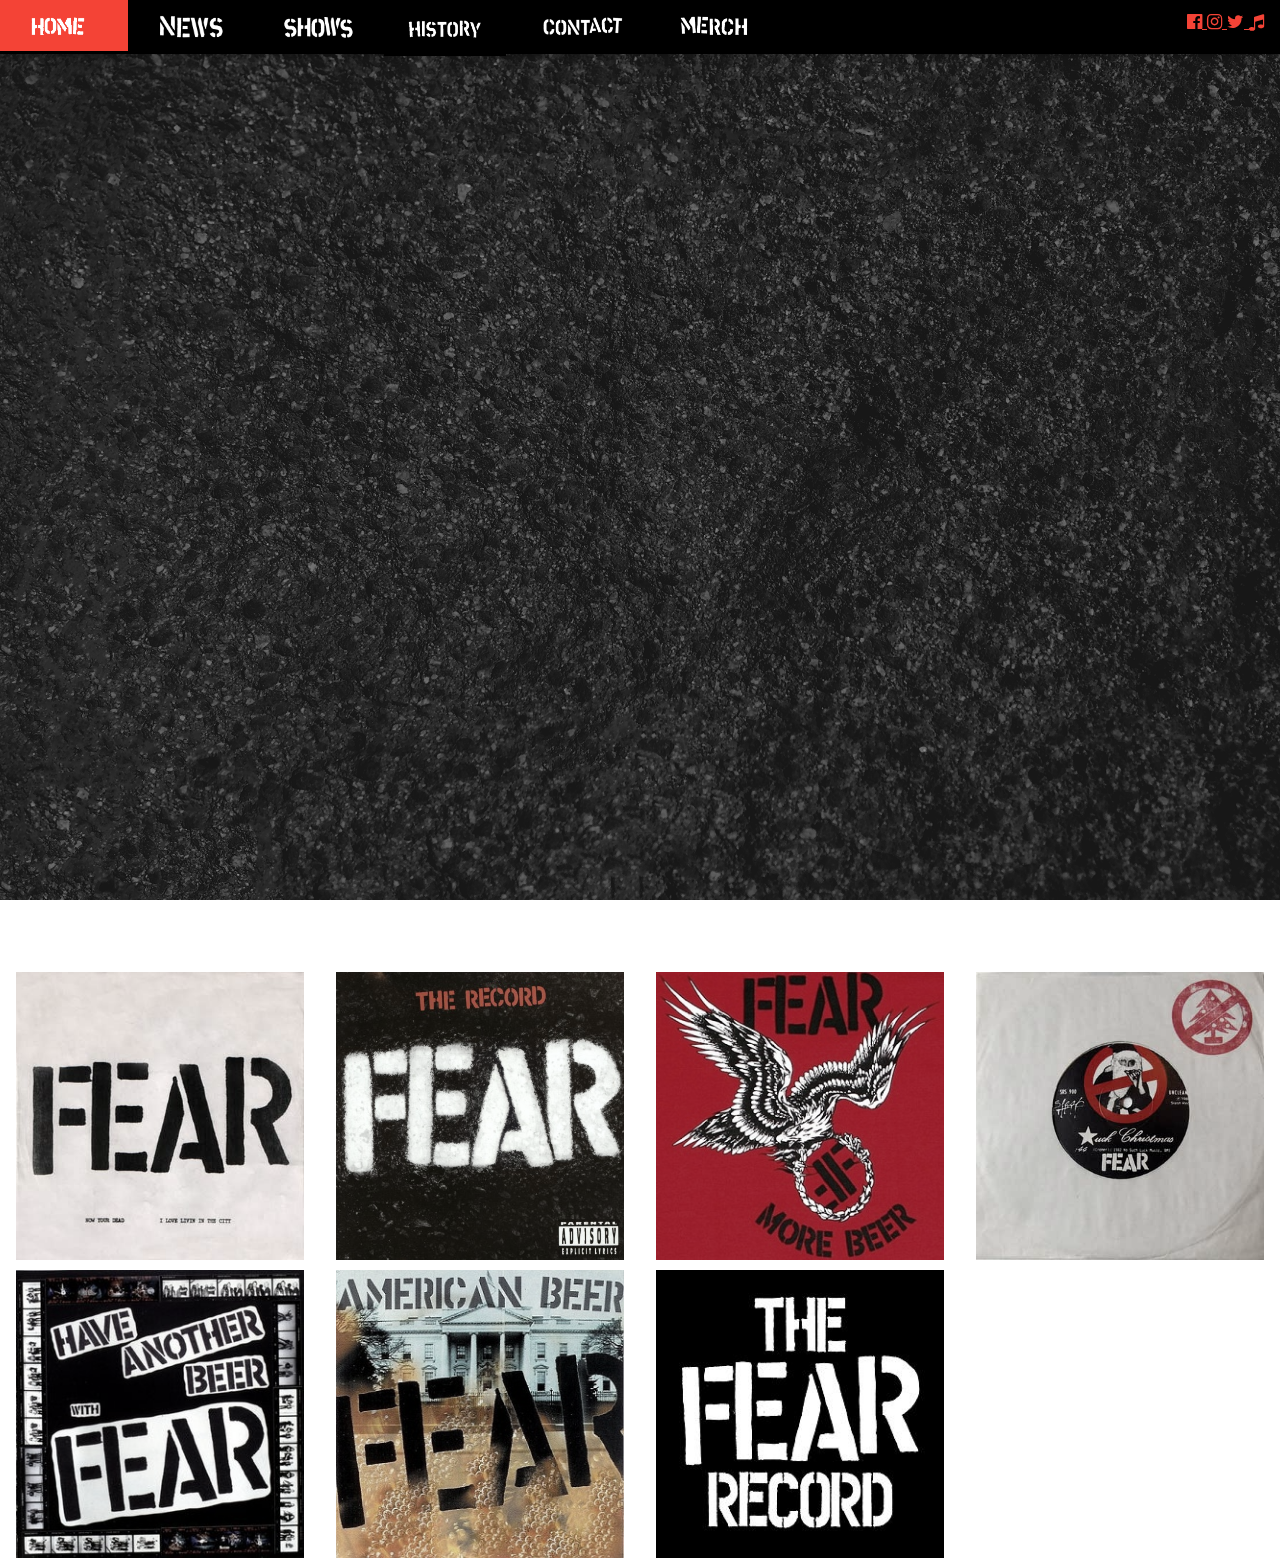
==== commit 101a45c5: "mobile nav clean up and mobile history page" ====
--- a/albums.html
+++ b/albums.html
@@ -59,6 +59,51 @@
 				</div>
 			</div>
 		</div>
+
+		<!-- mobile nav -->
+		<a href="javascript:void(0)" class="w3-bar-item w3-button w3-right w3-hide-large w3-hide-medium w3-red" onclick="w3_open()">
+			<i class="fa fa-bars"></i>
+		</a>
+	</div>
+</div>
+
+<nav class="w3-center w3-sidebar w3-bar-block w3-black w3-card w3-animate-left w3-hide-medium w3-hide-large" style="display:none"
+	id="mySidebar">
+	<a href="./index.html" class="w3-left w3-bar-item w3-button w3-padding-large w3-hover-red">
+		<img width="80" src="./assets/HeaderHOME.png">
+	</a>
+	<a href="./news.html" class="w3-left w3-bar-item w3-button  w3-padding-large w3-hover-red">
+		<img width="80" src="./assets/HeaderNEWS.png">
+	</a>
+	<a href="./shows.html" class="w3-left w3-bar-item w3-button w3-padding-large w3-hover-red">
+		<img width="80" src="./assets/HeaderSHOWS.png">
+	</a>
+	<a href="./history_mobile.html" class="w3-left w3-bar-item w3-button w3-padding-large w3-hover-red">
+		<img width="80" src="./assets/HeaderHISTORY.png">
+	</a>
+	<a href="./contact.html" class="w3-left w3-bar-item w3-button w3-padding-large w3-hover-red">
+		<img width="90" src="./assets/HeaderCONTACT.png">
+	</a>
+	<a href="https://www.atomageindustries.com/collections/fear" target="blank" class="w3-left w3-bar-item w3-button w3-padding-large w3-hover-red">
+		<img width="80" src="./assets/HeaderMERCH.png">
+	</a>
+
+	<div class="w3-center w3-text-red w3-large">
+		<a href="https://www.facebook.com/FEARtheband/" target="blank">
+			<i class="fa fa-facebook-official w3-hover-opacity"></i>
+		</a>
+		<a href="https://www.instagram.com/fearleevingofficial/" target="blank">
+			<i class="fa fa-instagram w3-hover-opacity"></i>
+		</a>
+		<a href="https://twitter.com/fearleeving" target="blank">
+			<i class="fa fa-twitter w3-hover-opacity"></i>
+		</a>
+		<a href="https://open.spotify.com/artist/0hPU1czS0JdstuT8VRtBPS" target="blank">
+			<i class="fa fa-music w3-hover-opacity"></i>
+		</a>
+	</div>
+
+</nav>
 
 		<div class="w3-text-white textContent">
 
